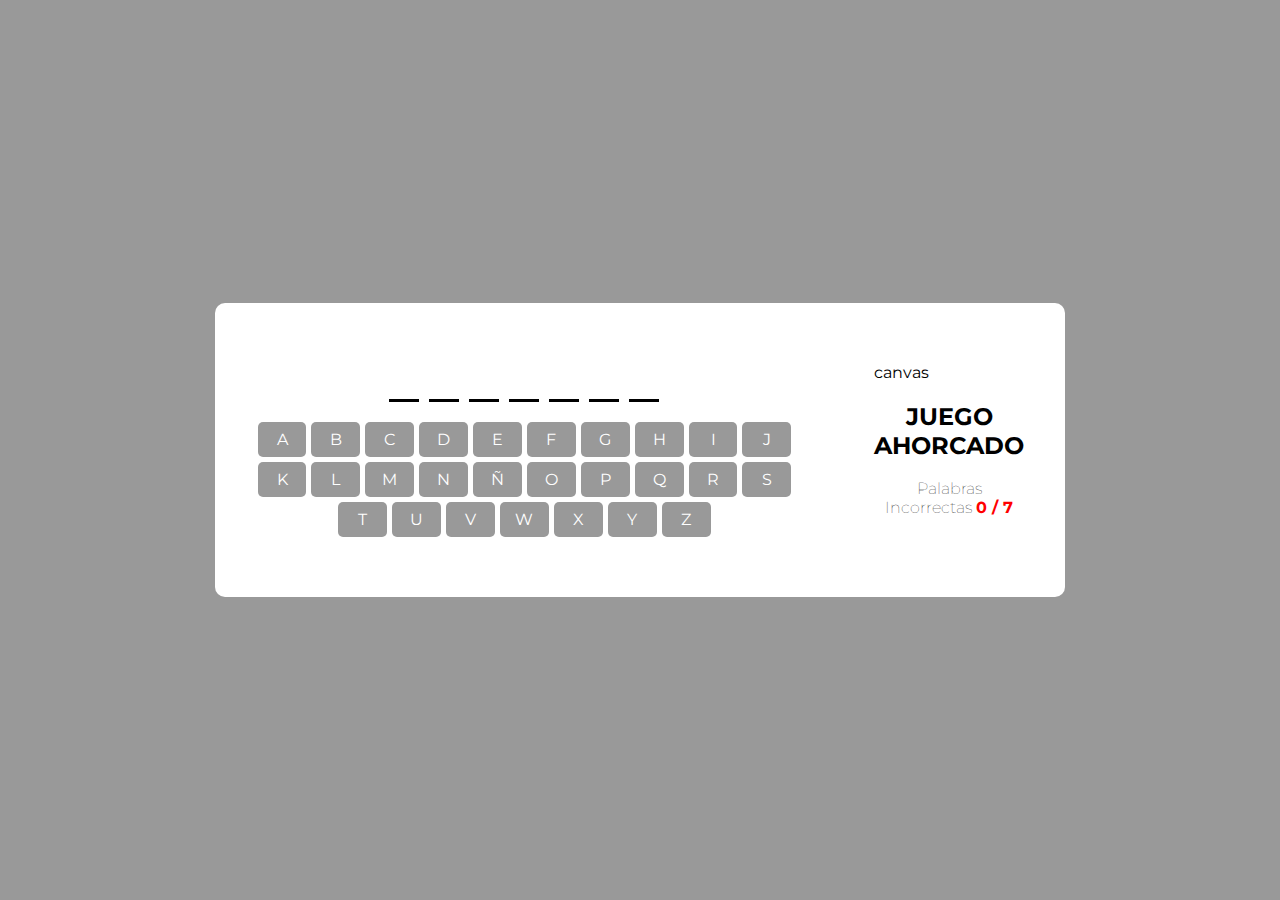
==== Juego ahorcado/html/index.html @ cbfc277b "Juego Del Ahorcado" ====
<!DOCTYPE html>
<html>
<head>
    <meta charset="UTF-8">
    <meta name="viewport">
    <meta name="description" content="Este es el juego del ahorcado, proyecto de tics
        con html, css y js.">
    <link rel="stylesheet" href="../css/style.css">
    <link href="https://fonts.googleapis.com/css2?family=Montserrat&display=swap" rel="stylesheet">
    <script src="../js/script.js"></script>
    <title>Ahorcado JavaScript</title>
</head>
<body>
    <div class="perdiste">
        <div class="contenido">
            <h4>Game Over</h4>
            <p>La palabra correcta era: <b>palabra</b></p>
            <button class="volver-jugar">Volver a jugar</button>
        </div>
    </div>
    <div class="container">
        <div class="game-box">
            <ul class="palabra-ul">
                <li class="palabra"></li>
                <li class="palabra"></li>
                <li class="palabra"></li>
                <li class="palabra"></li>
                <li class="palabra"></li>
                <li class="palabra"></li>
                <li class="palabra"></li>
            </ul>
            <div class="teclado">
                <button>a</button>
                <button>b</button>
                <button>c</button>
                <button>d</button>
                <button>e</button>
                <button>f</button>
                <button>g</button>
                <button>h</button>
                <button>i</button>
                <button>j</button>
                <button>k</button>
                <button>l</button>
                <button>m</button>
                <button>n</button>
                <button>ñ</button>
                <button>o</button>
                <button>p</button>
                <button>q</button>
                <button>r</button>
                <button>s</button>
                <button>t</button>
                <button>u</button>
                <button>v</button>
                <button>w</button>
                <button>x</button>
                <button>y</button>
                <button>z</button>
            </div>
        </div>
        <div class="ahorcado-box">
            canvas
            <h1>Juego Ahorcado</h1>
        <br>
        <div class="game-box">
            <h4 class="incorrecto">
                Palabras Incorrectas
                <b>0 / 7</b>
            </h4>
        </div>
        </div>
    </div>
</body>
</html>
---- Juego ahorcado/css/style.css ----
*{
    margin: 0;
    padding: 0;
    box-sizing: border-box;
    font-family: 'Montserrat', sans-serif;
}

body{
    background: #999;
    display: flex;
    align-items: center;
    justify-content: center;
    min-height: 100vh;
}

.container{
    width: 850px;
    background-color: #fff;
    display: flex;
    gap: 80px;
    align-items: flex-end;
    padding: 60px 40px;
    border-radius: 10px;
}

.ahorcado-box{
    max-width: 270px;
}

.ahorcado-box h1{
    font-size: 1.5rem;
    margin-top: 20px;
    text-align: center;
    text-transform: uppercase;
}

.palabra-ul {
    display: flex;
    list-style: none;
    gap: 10px;
    align-items: center;
    justify-content: center;
}

.palabra-ul .palabra{
    width: 30px;
    font-size: 2rem;
    text-align: center  ;
    text-transform: uppercase;
    margin-bottom: 20px;
    border-bottom: 3px solid #000;
}

.game-box h4 {
    text-align: center;
    font-size: 1rem;
    font-weight: lighter;
    margin-bottom: 20px;
}

.game-box h4 b{
    font-weight: 700;
    color: #f00;
}

.game-box .teclado {
    display: flex;
    gap: 5px;
    flex-wrap: wrap;
    justify-content: center;
}

.game-box .teclado button{
    /*Este calculo sirve para 
    darle una separación a los botones
    100% para que ocupen todo el ancho del 
    contenedor que lo ocupa, /10 para 
    separarlo en 10 columnas y -5px
    para darle un tipo de separacion entre ellos*/
    color: #fff;
    font-size: 1rem;
    font-weight: normal;
    cursor: pointer;
    background: #999;
    border-radius: 5px;
    text-transform: uppercase;
    border: none;
    transition-duration: .7s;
    padding: 8px;
    width: calc(100%/10 - 5px);
}

.game-box .teclado button:hover{
    background-color: #453c3c;
    transition-duration: .5s;
}

.perdiste{
    position: fixed;    
    left: 0;
    top: 0;
    width: 100%;
    height: 100%;
    display: none;
    align-items: center;
    justify-content: center;
    background-color: rgba(0, 0, 0, 0.5);
}

.perdiste .contenido{
    background-color: #fff;
    max-width: 430px;
    width: 100%;
    text-align: center;
    border-radius: 10px;
    padding: 30px;
}

.perdiste h4{
    font-size: 1.5rem;

}

.perdiste p{
    font-size: 1rem;
    margin: 15px 0 30px 0;
    font-weight: lighter;
}

.perdiste p b{
    color: #48ab;
    font-weight: bold;
}

.perdiste button{
    padding: 10px 15px;
}

@media screen and (max-width: 670px) {
    .container{
        flex-direction: column;
        align-items: center;
    }

    .ahorcado-box h1{
        display: none;
    }

}
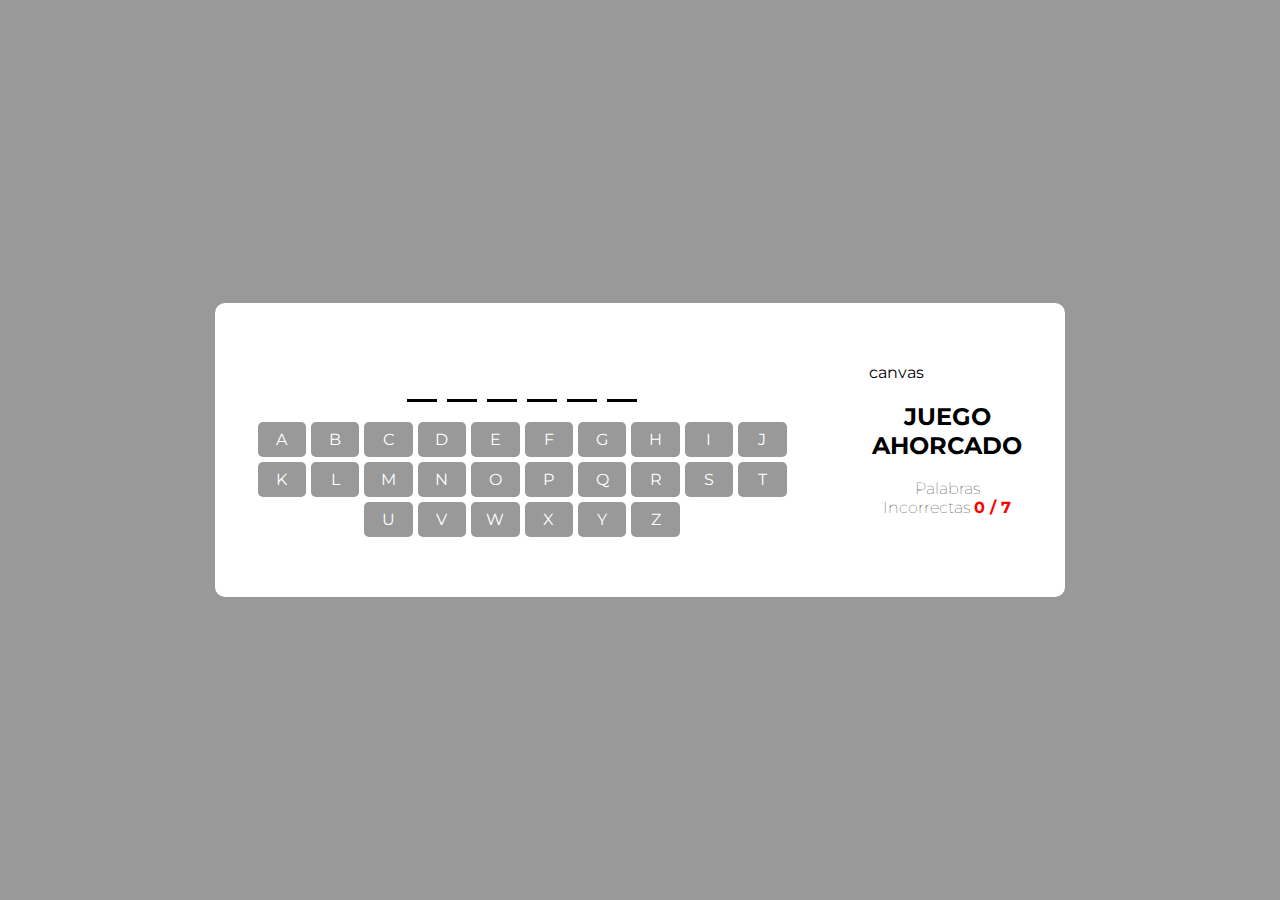
==== commit 482826a6: "Version 2" ====
--- a/Juego ahorcado/html/index.html
+++ b/Juego ahorcado/html/index.html
@@ -7,7 +7,7 @@
         con html, css y js.">
     <link rel="stylesheet" href="../css/style.css">
     <link href="https://fonts.googleapis.com/css2?family=Montserrat&display=swap" rel="stylesheet">
-    <script src="../js/script.js"></script>
+    <script src="../js/script.js" defer></script>
     <title>Ahorcado JavaScript</title>
 </head>
 <body>
@@ -21,16 +21,10 @@
     <div class="container">
         <div class="game-box">
             <ul class="palabra-ul">
-                <li class="palabra"></li>
-                <li class="palabra"></li>
-                <li class="palabra"></li>
-                <li class="palabra"></li>
-                <li class="palabra"></li>
-                <li class="palabra"></li>
-                <li class="palabra"></li>
             </ul>
             <div class="teclado">
-                <button>a</button>
+                
+                <!-- <button>a</button>
                 <button>b</button>
                 <button>c</button>
                 <button>d</button>
@@ -56,7 +50,7 @@
                 <button>w</button>
                 <button>x</button>
                 <button>y</button>
-                <button>z</button>
+                <button>z</button> -->
             </div>
         </div>
         <div class="ahorcado-box">
